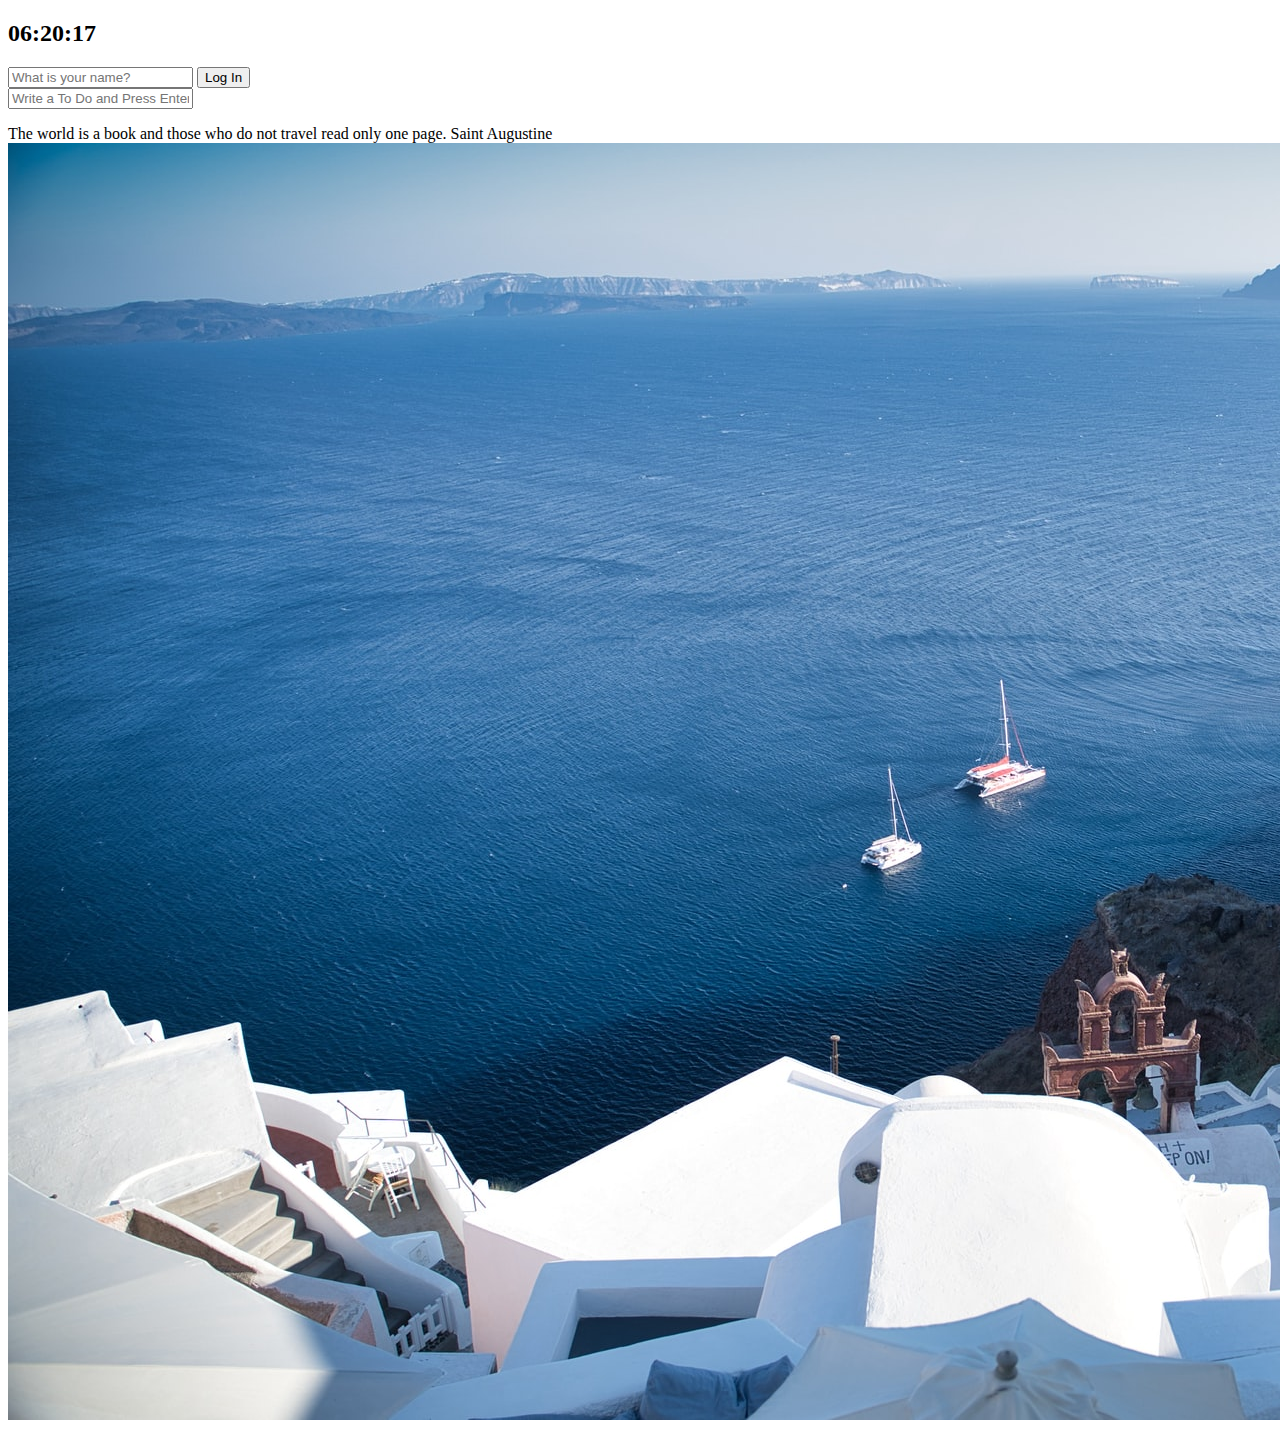
==== VaillnaJS_Browser/index.html @ 372b26a0 "first commit" ====
<!DOCTYPE html>
<html lang="en">
<head>
    <meta charset="UTF-8">
    <meta http-equiv="X-UA-Compatible" content="IE=edge">
    <meta name="viewport" content="width=device-width, initial-scale=1.0">
    <title>Momentum App</title>
    <link rel="stylesheet" href="css/style.css">
</head>
<body>
    <h2 id="clock">00:00:00</h2>
    <form class="hidden" id="login-form">
        <input required maxlength="15" type="text" placeholder="What is your name?">
        <input type="submit" value="Log In">
    </form>
    <h1 class="hidden" id="greeting"></h1>
    <form id="todo-form">
        <input type="text" placeholder="Write a To Do and Press Enter" required>
    </form>
    <ul id="todo-list">
    </ul>
    <div id="quote">
        <span></span>
        <span></span>
    </div>
    <script src="js/greetings.js"></script>
    <script src="js/clock.js"></script>
    <script src="js/quotes.js"></script>
    <script src="js/background.js"></script>
    <script src="js/todo.js"></script>
</body>
</html>
---- VaillnaJS_Browser/css/style.css ----
.hidden {
    display: none;
}
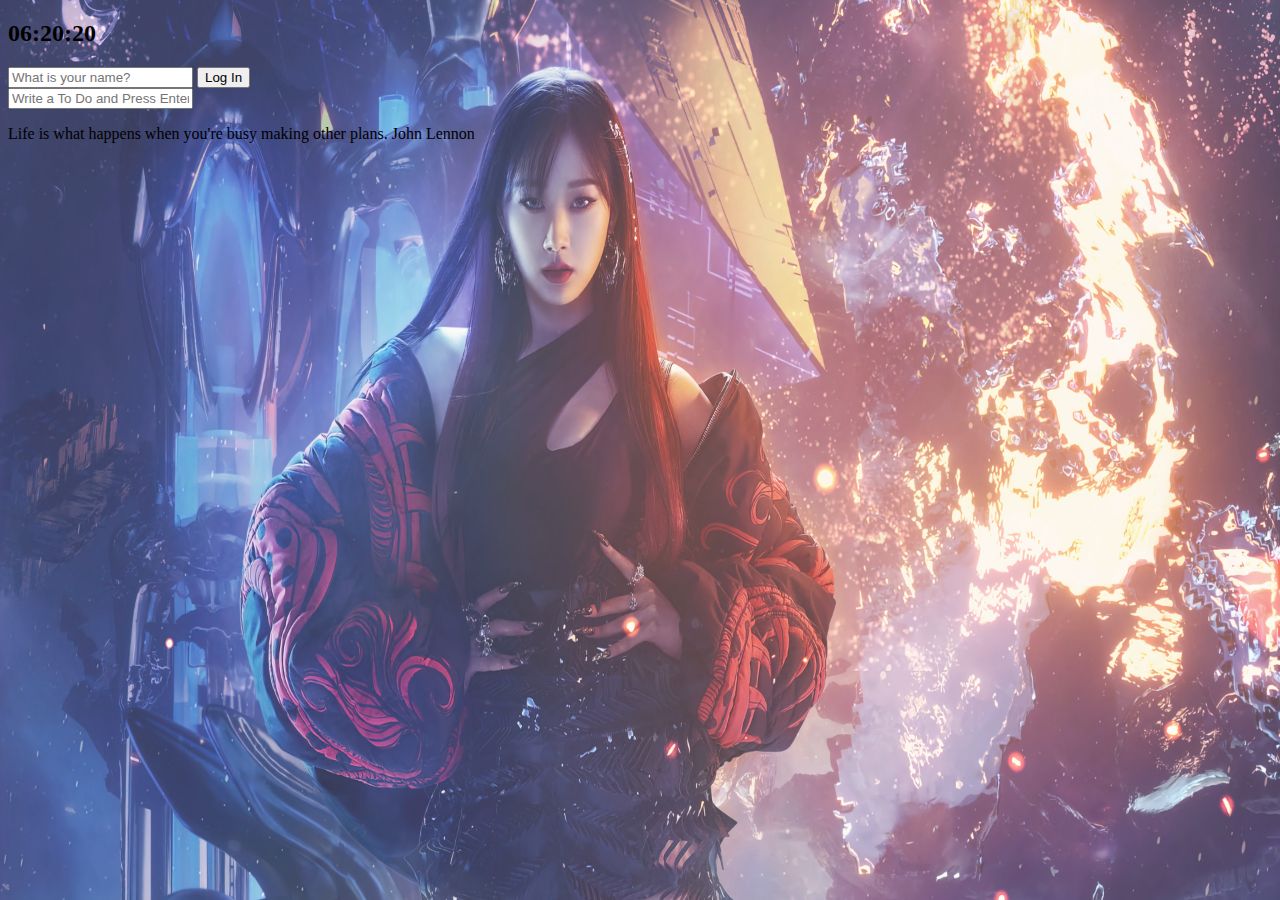
==== commit b5fe4278: "강의 끝 !" ====
--- a/VaillnaJS_Browser/index.html
+++ b/VaillnaJS_Browser/index.html
@@ -23,10 +23,15 @@
         <span></span>
         <span></span>
     </div>
+    <div id="weather">
+        <span></span>
+        <span></span>
+    </div>
     <script src="js/greetings.js"></script>
     <script src="js/clock.js"></script>
     <script src="js/quotes.js"></script>
     <script src="js/background.js"></script>
     <script src="js/todo.js"></script>
+    <script src="js/weather.js"></script>
 </body>
 </html>--- a/VaillnaJS_Browser/css/style.css
+++ b/VaillnaJS_Browser/css/style.css
@@ -1,3 +1,24 @@
+/* img full-screen, non-fixed */
+body {
+    background-position: center center;
+    background-size: cover;
+    background-repeat: no-repeat;
+    background-attachment: fixed;
+}
+
 .hidden {
     display: none;
+}
+
+/* img background */
+img {
+    position: absolute;
+    width: 100%;
+    height: 100%;
+    top: 0px;
+    left: 0px;
+    right: 0px;
+    bottom: 0px;
+    z-index: -1;
+    opacity: 80%;
 }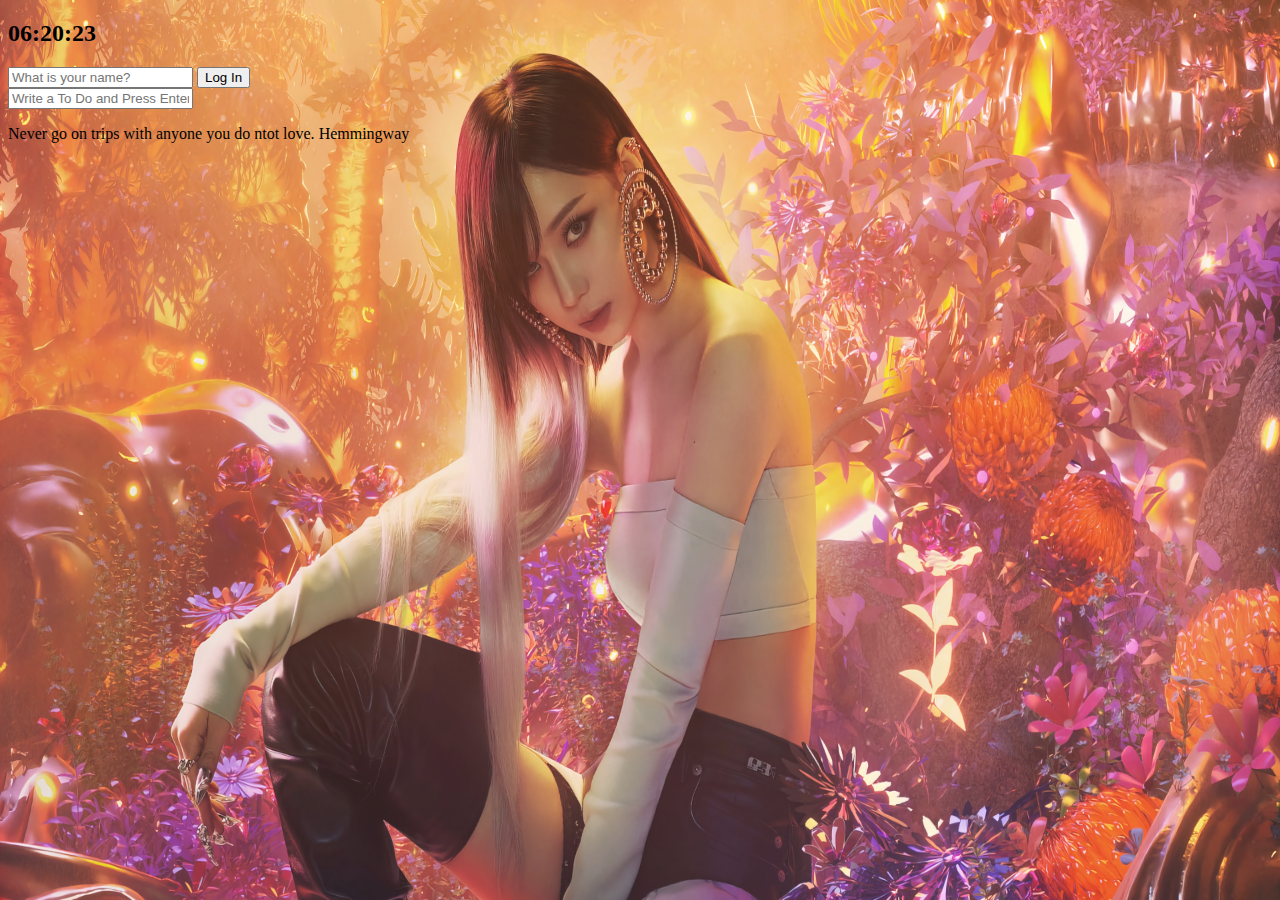
==== commit 1f9309b9: "파일 정리, js 정리" ====
--- a/VaillnaJS_Browser/index.html
+++ b/VaillnaJS_Browser/index.html
@@ -23,7 +23,13 @@
         <span></span>
         <span></span>
     </div>
-    <div id="weather">
+    <div id="temp">
+        <span></span>
+        <span></span>
+        <span></span>
+    </div>
+    <div id="city">
+        <span></span>
         <span></span>
         <span></span>
     </div>
--- a/VaillnaJS_Browser/css/style.css
+++ b/VaillnaJS_Browser/css/style.css
@@ -19,6 +19,6 @@
     left: 0px;
     right: 0px;
     bottom: 0px;
+    opacity: .9;
     z-index: -1;
-    opacity: 80%;
 }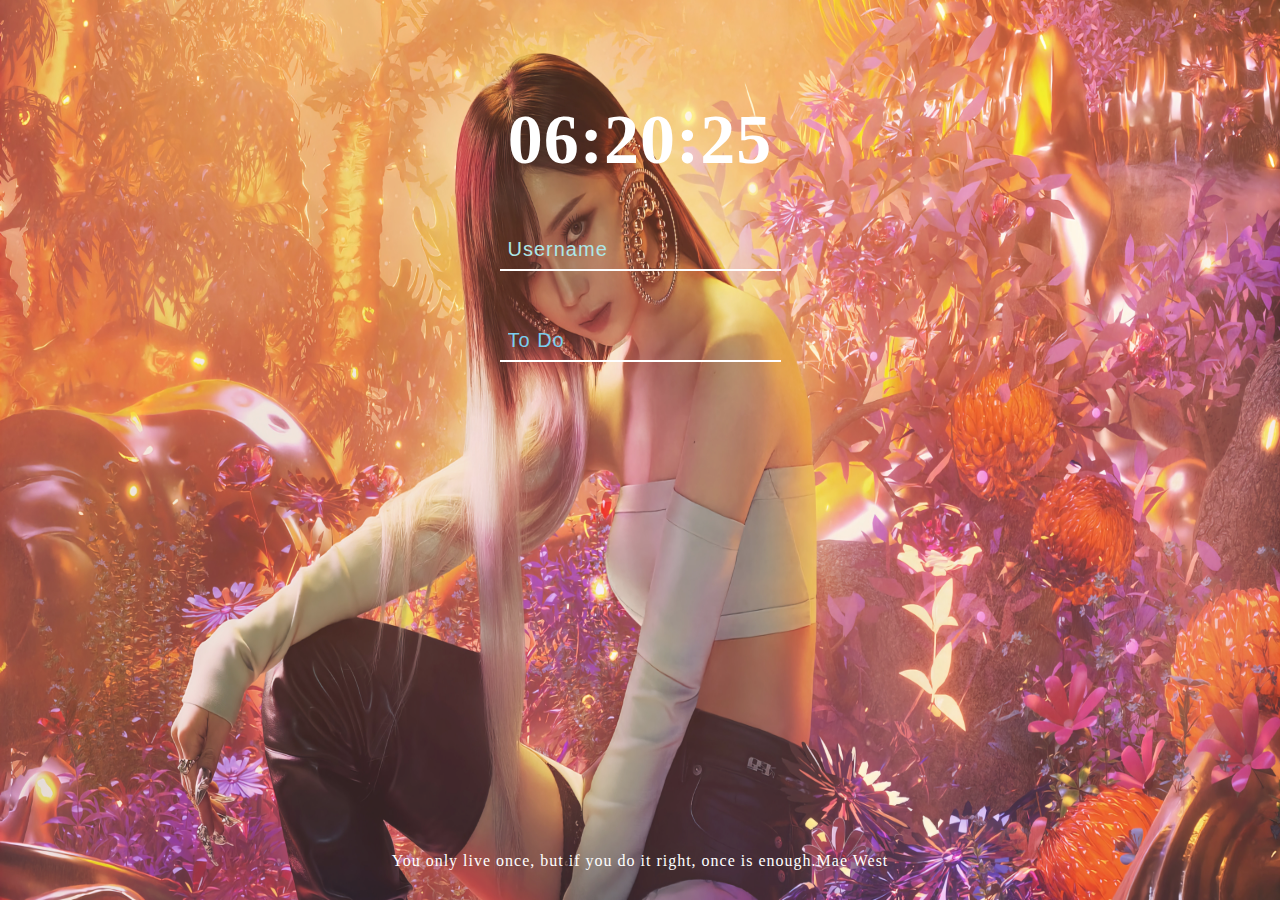
==== commit 0c51ea7a: "css 수정, js, html" ====
--- a/VaillnaJS_Browser/index.html
+++ b/VaillnaJS_Browser/index.html
@@ -10,12 +10,12 @@
 <body>
     <h2 id="clock">00:00:00</h2>
     <form class="hidden" id="login-form">
-        <input required maxlength="15" type="text" placeholder="What is your name?">
-        <input type="submit" value="Log In">
+        <input required maxlength="15" type="text" placeholder="Username">
+        <button>Log In</button>
     </form>
     <h1 class="hidden" id="greeting"></h1>
     <form id="todo-form">
-        <input type="text" placeholder="Write a To Do and Press Enter" required>
+        <input type="text" placeholder="To Do" required>
     </form>
     <ul id="todo-list">
     </ul>
--- a/VaillnaJS_Browser/css/style.css
+++ b/VaillnaJS_Browser/css/style.css
@@ -1,24 +1,254 @@
-/* img full-screen, non-fixed */
+* {
+  margin: 0;
+  padding: 0;
+  text-decoration: none;
+  list-style: none;
+  -webkit-box-sizing: border-box;
+          box-sizing: border-box;
+}
+
 body {
-    background-position: center center;
-    background-size: cover;
-    background-repeat: no-repeat;
-    background-attachment: fixed;
-}
-
-.hidden {
-    display: none;
-}
-
-/* img background */
+  /* img full-screen, non-fixed */
+  background-position: center center;
+  background-size: cover;
+  background-repeat: no-repeat;
+  background-attachment: fixed;
+}
+
+body #clock {
+  display: -webkit-box;
+  display: -ms-flexbox;
+  display: flex;
+  -webkit-box-pack: center;
+      -ms-flex-pack: center;
+          justify-content: center;
+  -webkit-box-align: center;
+      -ms-flex-align: center;
+          align-items: center;
+  margin-top: 100px;
+  font-size: 70px;
+  color: #fff;
+  letter-spacing: 1px;
+}
+
+body #login-form {
+  margin-top: 50px;
+  display: -webkit-box;
+  display: -ms-flexbox;
+  display: flex;
+  -webkit-box-pack: center;
+      -ms-flex-pack: center;
+          justify-content: center;
+  -webkit-box-align: center;
+      -ms-flex-align: center;
+          align-items: center;
+}
+
+body #login-form input, body #login-form button {
+  border: none;
+  outline: none;
+  background: none;
+  color: white;
+  font-size: 20px;
+  padding: 8px;
+}
+
+body #login-form input::-webkit-input-placeholder, body #login-form button::-webkit-input-placeholder {
+  color: #ADE7E7;
+  letter-spacing: 1px;
+}
+
+body #login-form input:-ms-input-placeholder, body #login-form button:-ms-input-placeholder {
+  color: #ADE7E7;
+  letter-spacing: 1px;
+}
+
+body #login-form input::-ms-input-placeholder, body #login-form button::-ms-input-placeholder {
+  color: #ADE7E7;
+  letter-spacing: 1px;
+}
+
+body #login-form input::placeholder, body #login-form button::placeholder {
+  color: #ADE7E7;
+  letter-spacing: 1px;
+}
+
+body #login-form input {
+  border-bottom: 2px solid #fff;
+}
+
+body #login-form button {
+  display: none;
+}
+
+body #greeting {
+  margin-top: 50px;
+  display: -webkit-box;
+  display: -ms-flexbox;
+  display: flex;
+  -webkit-box-pack: center;
+      -ms-flex-pack: center;
+          justify-content: center;
+  -webkit-box-align: center;
+      -ms-flex-align: center;
+          align-items: center;
+  color: #fff;
+  letter-spacing: 1px;
+}
+
+body #todo-form {
+  display: -webkit-box;
+  display: -ms-flexbox;
+  display: flex;
+  -webkit-box-pack: center;
+      -ms-flex-pack: center;
+          justify-content: center;
+  -webkit-box-align: center;
+      -ms-flex-align: center;
+          align-items: center;
+}
+
+body #todo-form input {
+  border: none;
+  outline: none;
+  background: none;
+  color: white;
+  font-size: 20px;
+  padding: 8px;
+}
+
+body #todo-form input::-webkit-input-placeholder {
+  color: #7BCEEF;
+  letter-spacing: 1px;
+}
+
+body #todo-form input:-ms-input-placeholder {
+  color: #7BCEEF;
+  letter-spacing: 1px;
+}
+
+body #todo-form input::-ms-input-placeholder {
+  color: #7BCEEF;
+  letter-spacing: 1px;
+}
+
+body #todo-form input::placeholder {
+  color: #7BCEEF;
+  letter-spacing: 1px;
+}
+
+body #todo-form input {
+  border-bottom: 2px solid #fff;
+}
+
+body #todo-list {
+  display: -webkit-box;
+  display: -ms-flexbox;
+  display: flex;
+  -webkit-box-pack: center;
+      -ms-flex-pack: center;
+          justify-content: center;
+  -webkit-box-align: center;
+      -ms-flex-align: center;
+          align-items: center;
+  -webkit-box-orient: vertical;
+  -webkit-box-direction: normal;
+      -ms-flex-direction: column;
+          flex-direction: column;
+}
+
+body #todo-list li {
+  margin-top: 5px;
+}
+
+body #todo-list li span {
+  font-size: 20px;
+  color: #fff;
+  letter-spacing: 1px;
+}
+
+body #todo-list li button {
+  background: none;
+  border: none;
+  margin-left: 15px;
+}
+
+body #quote {
+  display: -webkit-box;
+  display: -ms-flexbox;
+  display: flex;
+  -webkit-box-pack: center;
+      -ms-flex-pack: center;
+          justify-content: center;
+  -webkit-box-align: center;
+      -ms-flex-align: center;
+          align-items: center;
+  text-align: center;
+  position: absolute;
+  bottom: 30px;
+  width: 100%;
+  color: #fff;
+  letter-spacing: 1px;
+}
+
+body #temp {
+  position: absolute;
+  bottom: 30px;
+  left: 30px;
+  color: #E8E8E8;
+  letter-spacing: 1px;
+}
+
+body #temp span {
+  display: -webkit-box;
+  display: -ms-flexbox;
+  display: flex;
+  -webkit-box-pack: center;
+      -ms-flex-pack: center;
+          justify-content: center;
+  -webkit-box-align: center;
+      -ms-flex-align: center;
+          align-items: center;
+  -webkit-box-orient: vertical;
+  -webkit-box-direction: normal;
+      -ms-flex-direction: column;
+          flex-direction: column;
+}
+
+body #city {
+  position: absolute;
+  top: 30px;
+  right: 30px;
+  color: #E8E8E8;
+  letter-spacing: 1px;
+}
+
+body #city span {
+  display: -webkit-box;
+  display: -ms-flexbox;
+  display: flex;
+  -webkit-box-pack: center;
+      -ms-flex-pack: center;
+          justify-content: center;
+  -webkit-box-align: center;
+      -ms-flex-align: center;
+          align-items: center;
+  -webkit-box-orient: vertical;
+  -webkit-box-direction: normal;
+      -ms-flex-direction: column;
+          flex-direction: column;
+}
+
 img {
-    position: absolute;
-    width: 100%;
-    height: 100%;
-    top: 0px;
-    left: 0px;
-    right: 0px;
-    bottom: 0px;
-    opacity: .9;
-    z-index: -1;
-}+  /* img background */
+  position: absolute;
+  width: 100%;
+  height: 100%;
+  top: 0px;
+  left: 0px;
+  right: 0px;
+  bottom: 0px;
+  opacity: .9;
+  z-index: -1;
+}
+/*# sourceMappingURL=style.css.map */